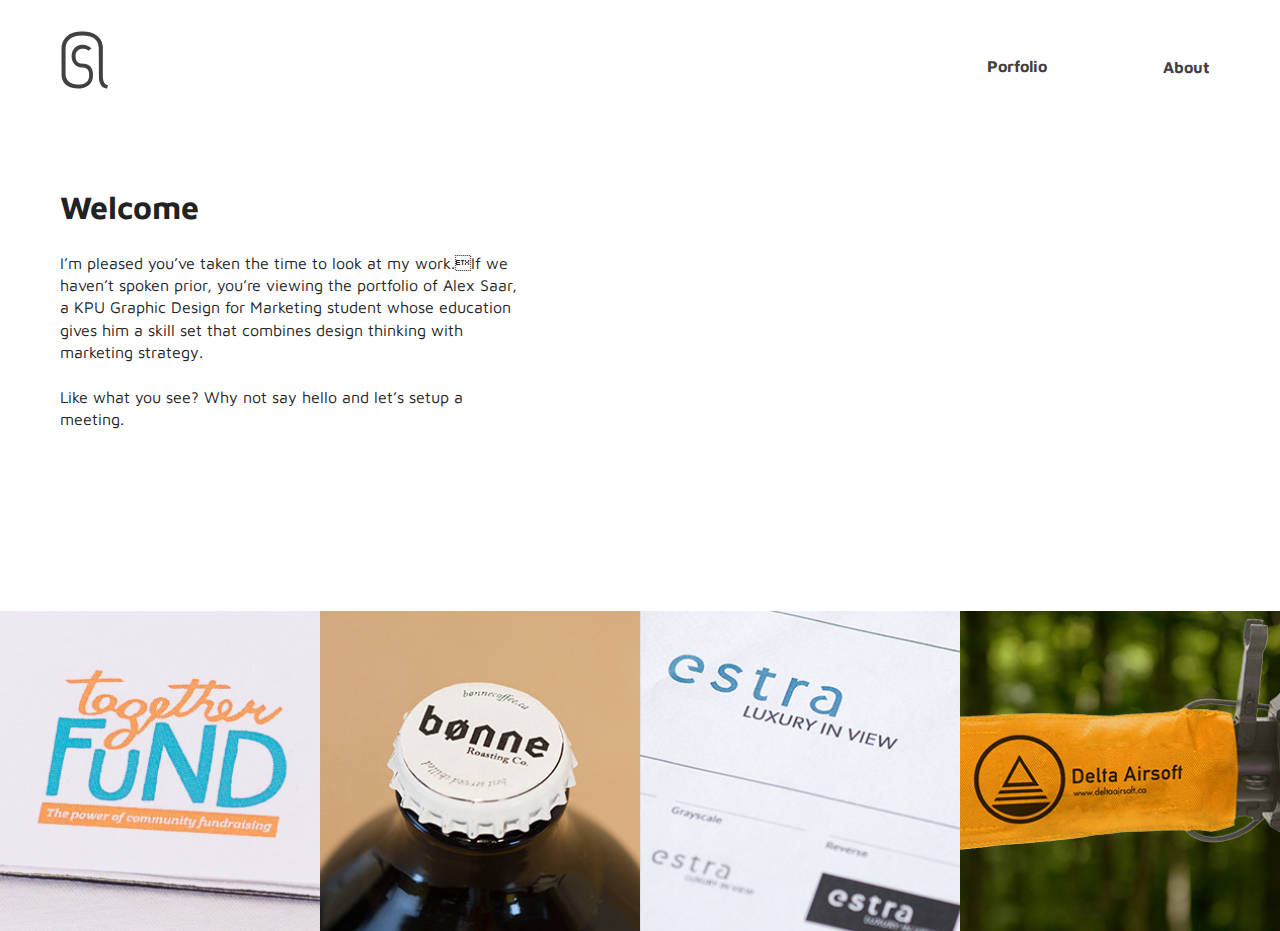
==== index.html @ 3344b03d "together fund update" ====
<!doctype html>
<html class="no-js" lang="">
<head>
  <meta charset="utf-8">
  <meta http-equiv="x-ua-compatible" content="ie=edge">
  <title>Alex Saar - Graphic Designer</title>
  <meta name="description" content="">
  <meta name="viewport" content="width=device-width, initial-scale=1">

  <link rel="apple-touch-icon" href="apple-touch-icon.png">
  <!-- Place favicon.ico in the root directory -->

  <link rel="stylesheet" href="css/normalize.css">
  <link rel="stylesheet" href="css/main.css">
  <link href='https://fonts.googleapis.com/css?family=Maven+Pro:400,700,500' rel='stylesheet' type='text/css'>
  <script src="js/vendor/modernizr-2.8.3.min.js"></script>
</head>
<body>
  <div class="wrapper">

    <!--HEADER SECTION!-->
    <section id="header">
      <div class="logo">
        <a class="logo_link" href="index.html"></a>
        <!--<img src="img/logo_blk.png" width=50px height=60px></img>-->
      </div>
      <ul class="header_nav">
        <li class="about"><a href="about.html">About</a></li>
      </ul>
      <div class="dropdown">
        <button class="dropbtn">Porfolio</button>
        <div class="dropdown-content">
          <a href="work_togetherfund.html">Together Fund</a>
          <a href="work_bonne.html">Bonne Roasting Co.</a>
          <a href="work_estra.html">Estra</a>
          <a href="work_delta.html">Delta Airsoft</a>
        </div>
      </div>
      <div class="header_text">
        <h1>Welcome</h1>
        <p>I’m pleased you’ve taken the time to look at my work.If we haven’t spoken prior, you’re viewing the portfolio of Alex Saar, a KPU Graphic Design for Marketing student whose education gives him a skill set that combines design thinking with marketing strategy.
          <br><br>Like what you see? Why not say hello and let’s setup a meeting.</p>
        </div>
      </section>

      <!--MIDDLE  SECTION!-->
      <section id="middle">
        <div class="content-left">
        </div>
        <div class="content-right">
        </div>
      </section>

    </div>
    <!--FOOTER SECTION!-->
    <section id="footer" class="landing">
      <div class="work_icon">
        <a class="thumb_link" href="work_togetherfund.html">
          <div class="work_icon_type">
            <h1>St. Paul’s Hospital Foundation:<br>Together Fund Program</h1><p>Branding<br>Art Direction<br>Copywriting<br>Image Development</p>
          </div>
          <img src="img/tf-thumb.jpg" width=auto height=auto></img>
        </a>
      </div>

      <div class="work_icon">
        <a class="thumb_link" href="work_bonne.html">
          <div class="work_icon_type">
            <h1 class="thumb_text">bønne Roasting Company:<br>Cold Brew Coffee</h1><p>Branding<br>Packaging Design<br>Image Development</p>
          </div>
          <img src="img/b-thumb.jpg" width=auto height=auto></img>
        </a>
      </div>

      <div class="work_icon">
        <a class="thumb_link" href="work_estra.html">
          <div class="work_icon_type">
            <h1 class="thumb_text">Estra Windows and Doors:<br>Corporate Identity Design</h1><p>Brand Positioning<br>Branding<br>Copywriting<br>Creative Direction<br>Image Development</p>
          </div>
          <img src="img/e-thumb.jpg" width=auto height=auto></img>
        </a>
      </div>

      <div class="work_icon">
        <a class="thumb_link" href="work_delta.html">
          <div class="work_icon_type">
            <h1 class="thumb_text">Delta Airsoft:<br>Multimedia Design</h1><p>Branding<br>Copywriting<br>Copywriting<br>User Experience Design<br>Image Development</p>
          </div>
          <img src="img/d-thumb.jpg" width=auto height=auto></img>
        </a>
      </div>
    </section>
    <script src="https://code.jquery.com/jquery-1.12.0.min.js"></script>
    <script>window.jQuery || document.write('<script src="js/vendor/jquery-1.12.0.min.js"><\/script>')</script>
    <script src="js/plugins.js"></script>
    <script src="js/main.js"></script>


  </body>
  </html>
---- css/main.css ----
/*! HTML5 Boilerplate v5.3.0 | MIT License | https://html5boilerplate.com/ */

/*
 * What follows is the result of much research on cross-browser styling.
 * Credit left inline and big thanks to Nicolas Gallagher, Jonathan Neal,
 * Kroc Camen, and the H5BP dev community and team.
 */

/* ==========================================================================
   Base styles: opinionated defaults
   ========================================================================== */

html {
    color: #222;
    font-size: 1em;
    line-height: 1.4;
}

/*
 * Remove text-shadow in selection highlight:
 * https://twitter.com/miketaylr/status/12228805301
 *
 * These selection rule sets have to be separate.
 * Customize the background color to match your design.
 */

::-moz-selection {
    background: #b3d4fc;
    text-shadow: none;
}

::selection {
    background: #b3d4fc;
    text-shadow: none;
}

/*
 * A better looking default horizontal rule
 */

hr {
    display: block;
    height: 1px;
    border: 0;
    border-top: 1px solid #ccc;
    margin: 1em 0;
    padding: 0;
}

/*
 * Remove the gap between audio, canvas, iframes,
 * images, videos and the bottom of their containers:
 * https://github.com/h5bp/html5-boilerplate/issues/440
 */

audio,
canvas,
iframe,
img,
svg,
video {
    vertical-align: middle;
}

/*
 * Remove default fieldset styles.
 */

fieldset {
    border: 0;
    margin: 0;
    padding: 0;
}

/*
 * Allow only vertical resizing of textareas.
 */

textarea {
    resize: vertical;
}

/* ==========================================================================
   Browser Upgrade Prompt
   ========================================================================== */

.browserupgrade {
    margin: 0.2em 0;
    background: #ccc;
    color: #000;
    padding: 0.2em 0;
}

/* ==========================================================================
   Author's custom styles
   ========================================================================== */
.wrapper {
  width:auto;
  height:auto;
  font-family:maven pro;
  position:relative;
}

.wrapper p {
  font-size
}

.wrapper.construction {
  background-color:#414042;
}

.white_type {
  color:white;
}


/*START HEADER STYLES*/

.logo {
  width:50px;
  height:60px;
  display:inline-block;
  background-image:url(../img/logo-blk.png);
  background-size:cover;
}

.logo:hover {
  background-image:url(../img/logo-grey.png);
}

.logo a {
  display:block;
  width:50px;
  height:60px;
}

#header {
  padding:30px 60px;
}

#header.casestudy-bkg.bonne {
  background-image:url(../img/bonne-bkg.jpg);
  background-size: cover;
  background-repeat: no-repeat;
  /*height: 35vw;*/
  padding:30px 60px;
  margin-bottom:30px;
}

#header.casestudy-bkg.togetherfund {
  background-image:url(../img/togetherfund-bkg.jpg);
  background-size: cover;
  background-repeat: no-repeat;
  /*height: 35vw;*/
  padding:30px 60px;
  margin-bottom:30px;
}

#header ul{
  float:right;
  text-align:right;
  list-style-type:none;
  text-decoration:none;
  font-size:16px;
  font-weight:bold;
}

.header_nav li {
  display:inline-block;
}

.header_nav a{
  display:block;
  text-decoration:none;
  margin-left: 60px;
  padding:10px;
  color:#414042;

}

.header_nav a:hover {
  color:#cbcbcb;
}

.header_text {
  margin-top:90px;
  margin-bottom:30px;
  width:40%;
}

.header_text.togetherfund {
  margin-top:90px;
  margin-bottom:30px;
  width:40%;
  color:black;
}

.bkg_textbox {
  display:flex;
  width: 31%;
  background-color:rgba(0,0,0,0.5);
  margin-left: -60px;
  margin-bottom: -30px;
  padding-left: 60px;
  padding-right: 60px;
  padding-top:30px;
  border-radius:0 60px 0 0;
}

.bkg_textbox p{
  color:white;
  font-weight: lighter;

}

.bkg_textbox h1{
  height:0px;
  color:white;
  font-weight:bold;
  font-size:16px;
}

/* Drop Down Styles */

.dropbtn {
  background-color:inherit;
  color:#414042;
  font-size:16px;
  font-weight:bold;
  border:none;
  cursor:pointer;
  margin-left:100px;
}

.dropdown {
  padding-top:24px;
  position: relative;
  float:right;
  display:inline-block;
}

.dropdown-content {
  display:none;
  position absolute;
  background-color:rgba(0,0,0,0.5);
  padding-top: 40px;
  padding-bottom:10px;
  margin-top:-35px;
  margin-right:-20px;
  min-width:185px;
  border-radius:0 25px 0 0;
}

.dropdown-content a {
  color:#bbbbbb;
  padding:12px 16px;
  text-decoration:none;
  font-size:13px;
  display:block;
  line-height:70%;
}


.dropdown-content a:hover {
  color:white;
  font-weight:bolder;
}


.dropdown:hover .dropdown-content {
  display:block;
}

.dropdown:hover .dropbtn {
  color:white;
  pointer-events:none;

}

.casestudy_image img {
  width:100%;
  height:auto;
}


/* Header Content Styles*/






/*START MIDDLE STYLES (CASESTUDY 2PAGES)
#header.casestudy-bkg {
  background-image:url(../img/bonne_bkg.jpg);
  background-repeat:no-repeat;
  margin:0;
}
*/

.logo .white-logo{
  background-image:url(../img/logo-wht.png);
}


#middle {
display:flex;
width:100%;
height:auto;
margin-bottom:120px;
}


.content-left {
  width:30%;
  height:auto;
  margin-left:60px;
}

.content-right {
  float:right;
  width:60%;
  height:auto;
  margin-right:60px;
  margin-left:60px;
}

.casestudy_text {s
  font-size:16px;
}

.casestudy_text h1{
  font-weight:bold;
  font-size:16px;
}

.casestudy_image {
  width:100%;
}

.casestudy_image img{
}

.casestudy_double_image {
  margin-top:30px;
}

.casestudy_double_image img{
  display:inline-block;
  float:left;
  width:40%;
  margin-right:30px;

}

.right-img img{
  margin-right:-30px;
}

/*FOOTER STYLES*/

#footer {
bottom:0;
width:100%;
height:100%;
/*margin:120px -60px 0 -60px; */

}

.work_icon {
  width:25%;
  height:auto;
  display:inline-block;
  float:left;
  position: relative;


}

.work_icon img {
  width:100%;
}

.work_icon_type {
  padding-left:10%;
  padding-right:10%;
  padding-top:5%;
  position:absolute;
  width:80%;
  height:95%;
  background-color:rgba(0,0,0,0.5);
  font-size: 16px;
  font-size: 1vw;
  color:#bbbbbb;
  opacity: 0;
  -webkit-transition: all 700ms ease;
  -moz-transition: all 700ms ease;
  -o-transition: all 700ms ease;
  transition: all 700ms ease;
}

.back_icon_type {
  padding-left:10%;
  padding-right:10%;
  padding-top:5%;
  position:absolute;
  width:80%;
  height:95%;
  background-color:rgba(0,0,0,0.5);
  font-size: 16px;
  font-size: 1vw;
  color:#bbbbbb;
}

@media screen and (max-width:800px) {
  .work_icon {
    width:50%;
  }
}

.work_icon_type:hover {
  opacity:1;
  background-color:rgba(0,0,0,0.6)
}

.work_icon_type h1{
  font-size:1.5vw;
  color:white;
}

.back_icon_type h1{
  font-size:1.5vw;
  color:white;
}

/*.thumb_link_container {
  padding:5px;
  margin-top:10px;
  display:inline-block;
  border-style:solid;
  border-width:2px;
  border-color:white;
}*/

.work_icon_type a{
  width:100px;
  height:100%;
  text-decoration:none;
  font-size:1.5vw;
  font-weight:bold;
  color:#ffffff;
}



.work_icon_type a:hover {
  color:#bbbbbb;
}


/* START STYLES FOR ABOUT PAGE */

.about_image {
  position:absolute;
  display:inline-block;
  float:right;
  margin-left:60px;
  margin-top:30px;
  width:315px;
  height:150px;
  background-image:url(../img/about-image.jpg);
}

.header_text .about {
  margin-top:90px;
  width:40%;
}

.contact_info p {
  margin-bottom:5px;
}

.contact_info h1 {
  font-weight:bold;
  font-size:18px;
  margin-bottom:0;
  margin-top:0;

}

.contact_info h2 {
  font-weight:bold;
  font-size:18px;
  margin-top:0;
}

/* START STYLES FOR CONSTRUCTION PAGE */
#header.construction {
  width:100%;
  align-content:center;
  background-image:url(../img/main-bkg.jpg);
  background-size: cover;
  background-repeat: no-repeat;
  height: 40vw;
}

#middle.construction {
width:50%;
margin: 0 auto;
text-align:center;
background-color:#414042;
color:white;
}

.construction ul{
  text-align:right;
  text-decoration:none;
  list-style:none;
}

/* START STYLES FOR RESPONSIVITY */


/* Case Study Page */

@media screen and (max-width:540px) {
    .bkg_textbox {
      display:flex;
      width: auto;
      background-color:rgba(0,0,0,0.5);
      margin-left: -60px;
      margin-right:-60px;
      margin-bottom: -30px;
      padding-right: 30px;
      padding-top:30px;
      border-radius:0 60px 0 0;
    }

    #middle {
    display:block;
    height:auto;
    margin-bottom:0;
    }

    .content-left {
      width:auto;
      height:auto;
      margin-left:30px;
      margin-right:30px;
    }

    .content-right {
      width:100%;
      float:right;
      height:auto;
      margin-left:0px;
      margin-right:0px;
    }

    .casestudy_text {s
      font-size:16px;
      }

    .casestudy_text h1{
      font-weight:bold;
      font-size:16px;
    }

    .casestudy_image {
      width:100%;
    }

    .casestudy_image img{
    }

    .casestudy_double_image {
      margin-top:30px;
    }

    .casestudy_double_image img{
      display:inline-block;
      float:left;
      width:100%;
      margin-right:30px;

    }

  .left-img {
    margin-bottom:30px;
  }

  .right-img {
    margin-bottom:30px;
  }

  /* Header Navigation */
  .header_nav a{
    display:block;
    text-decoration:none;
    margin-left: 60px;
    padding:0px;
    color:#414042;
    margin-top:0;
    margin-bottom:0;

  }

ul.header_nav.white{
  margin-top:0;
  margin-bottom:0;
}

ul.header_nav{
  margin-top:0;
  margin-bottom:0;
}

  .header_text {
    margin-top:90px;
    margin-bottom:30px;
    width:auto;
    margin-right:-30px;
  }

.header_text h1 {
  font-size: 1.5em;
}

#header {
  padding:30px 60px 30px 30px;
}

#header.casestudy-bkg {
  background-image:url(../img/bonne-bkg2.jpg);
  background-size: cover;
  background-repeat: no-repeat;
  background-position-y:-70px;
  padding:30px 60px 30px 30px;
  margin-bottom:30px;
}

  /* Drop Down Styles */

  .dropbtn {
    background-color:inherit;
    color:#414042;
    font-size:16px;
    font-weight:bold;
    border:none;
    cursor:pointer;
    margin-left:100px;
  }

  .dropdown {
    padding-top:24px;
    position: relative;
    float:right;
    display:inline-block;
    margin-top:-50px;
  }

  .dropdown-content {
    display:none;
    position absolute;
    background-color:rgba(0,0,0,0.5);
    padding-top: 40px;
    padding-bottom:10px;
    margin-top:-35px;
    margin-right:-20px;
    min-width:185px;
    border-radius:0 25px 0 0;
  }

  .dropdown-content a {
    color:#bbbbbb;
    padding:12px 16px;
    text-decoration:none;
    font-size:13px;
    display:block;
    line-height:70%;
  }


  .dropdown-content a:hover {
    color:white;
    font-weight:bolder;
  }


  .dropdown:hover .dropdown-content {
    display:block;
  }

  .dropdown:hover .dropbtn {
    color:white;
    pointer-events:none;

  }

  .casestudy_image img {
    width:100%;
    height:auto;
  }

  /* footer Styles */
  .work_icon_type {
    padding-left:10%;
    padding-right:10%;
    padding-top:5%;
    position:absolute;
    width:80%;
    height:95%;
    background-color:rgba(0,0,0,0.5);
    font-size: 16px;
    font-size: 2.5vw;
    color:#bbbbbb;
    opacity:100;
    -webkit-transition: all 700ms ease;
    -moz-transition: all 700ms ease;
    -o-transition: all 700ms ease;
    transition: all 700ms ease;
  }

  .back_icon_type {
    background-color:rgba(0,0,0,0.8);

  }

  .work_icon_type h1{
    font-size: 3vw;

  }

  .back_icon_type h1{
    font-size: 3vw;

  }

/* About page Styles */

  .about_image {
    margin-left:30px;
  }


}

@media screen and (max-width:900px) {
    .casestudy_double_image img{
      display:inline-block;
      float:left;
      width:100%;
      margin-right:30px;

    }

  .left-img {
    margin-bottom:30px;
  }

  .right-img {
    margin-bottom:30px;
  }
}

@media screen and (max-width:1024px) {

}

@media screen and (max-width:1300px) {
  .wrapper {
    width:auto;
    height:auto;
    font-family:maven pro;
    position:relative;
  }
}

/* ==========================================================================
   Helper classes
   ========================================================================== */

/*
 * Hide visually and from screen readers
 */

.hidden {
    display: none !important;
}

/*
 * Hide only visually, but have it available for screen readers:
 * http://snook.ca/archives/html_and_css/hiding-content-for-accessibility
 */

.visuallyhidden {
    border: 0;
    clip: rect(0 0 0 0);
    height: 1px;
    margin: -1px;
    overflow: hidden;
    padding: 0;
    position: absolute;
    width: 1px;
}

/*
 * Extends the .visuallyhidden class to allow the element
 * to be focusable when navigated to via the keyboard:
 * https://www.drupal.org/node/897638
 */

.visuallyhidden.focusable:active,
.visuallyhidden.focusable:focus {
    clip: auto;
    height: auto;
    margin: 0;
    overflow: visible;
    position: static;
    width: auto;
}

/*
 * Hide visually and from screen readers, but maintain layout
 */

.invisible {
    visibility: hidden;
}

/*
 * Clearfix: contain floats
 *
 * For modern browsers
 * 1. The space content is one way to avoid an Opera bug when the
 *    `contenteditable` attribute is included anywhere else in the document.
 *    Otherwise it causes space to appear at the top and bottom of elements
 *    that receive the `clearfix` class.
 * 2. The use of `table` rather than `block` is only necessary if using
 *    `:before` to contain the top-margins of child elements.
 */

.clearfix:before,
.clearfix:after {
    content: " "; /* 1 */
    display: table; /* 2 */
}

.clearfix:after {
    clear: both;
}

/* ==========================================================================
   EXAMPLE Media Queries for Responsive Design.
   These examples override the primary ('mobile first') styles.
   Modify as content requires.
   ========================================================================== */

@media only screen and (min-width: 35em) {
    /* Style adjustments for viewports that meet the condition */
}

@media print,
       (-webkit-min-device-pixel-ratio: 1.25),
       (min-resolution: 1.25dppx),
       (min-resolution: 120dpi) {
    /* Style adjustments for high resolution devices */
}

/* ==========================================================================
   Print styles.
   Inlined to avoid the additional HTTP request:
   http://www.phpied.com/delay-loading-your-print-css/
   ========================================================================== */

@media print {
    *,
    *:before,
    *:after,
    *:first-letter,
    *:first-line {
        background: transparent !important;
        color: #000 !important; /* Black prints faster:
                                   http://www.sanbeiji.com/archives/953 */
        box-shadow: none !important;
        text-shadow: none !important;
    }

    a,
    a:visited {
        text-decoration: underline;
    }

    a[href]:after {
        content: " (" attr(href) ")";
    }

    abbr[title]:after {
        content: " (" attr(title) ")";
    }

    /*
     * Don't show links that are fragment identifiers,
     * or use the `javascript:` pseudo protocol
     */

    a[href^="#"]:after,
    a[href^="javascript:"]:after {
        content: "";
    }

    pre,
    blockquote {
        border: 1px solid #999;
        page-break-inside: avoid;
    }

    /*
     * Printing Tables:
     * http://css-discuss.incutio.com/wiki/Printing_Tables
     */

    thead {
        display: table-header-group;
    }

    tr,
    img {
        page-break-inside: avoid;
    }

    img {
        max-width: 100% !important;
    }

    p,
    h2,
    h3 {
        orphans: 3;
        widows: 3;
    }

    h2,
    h3 {
        page-break-after: avoid;
    }
}
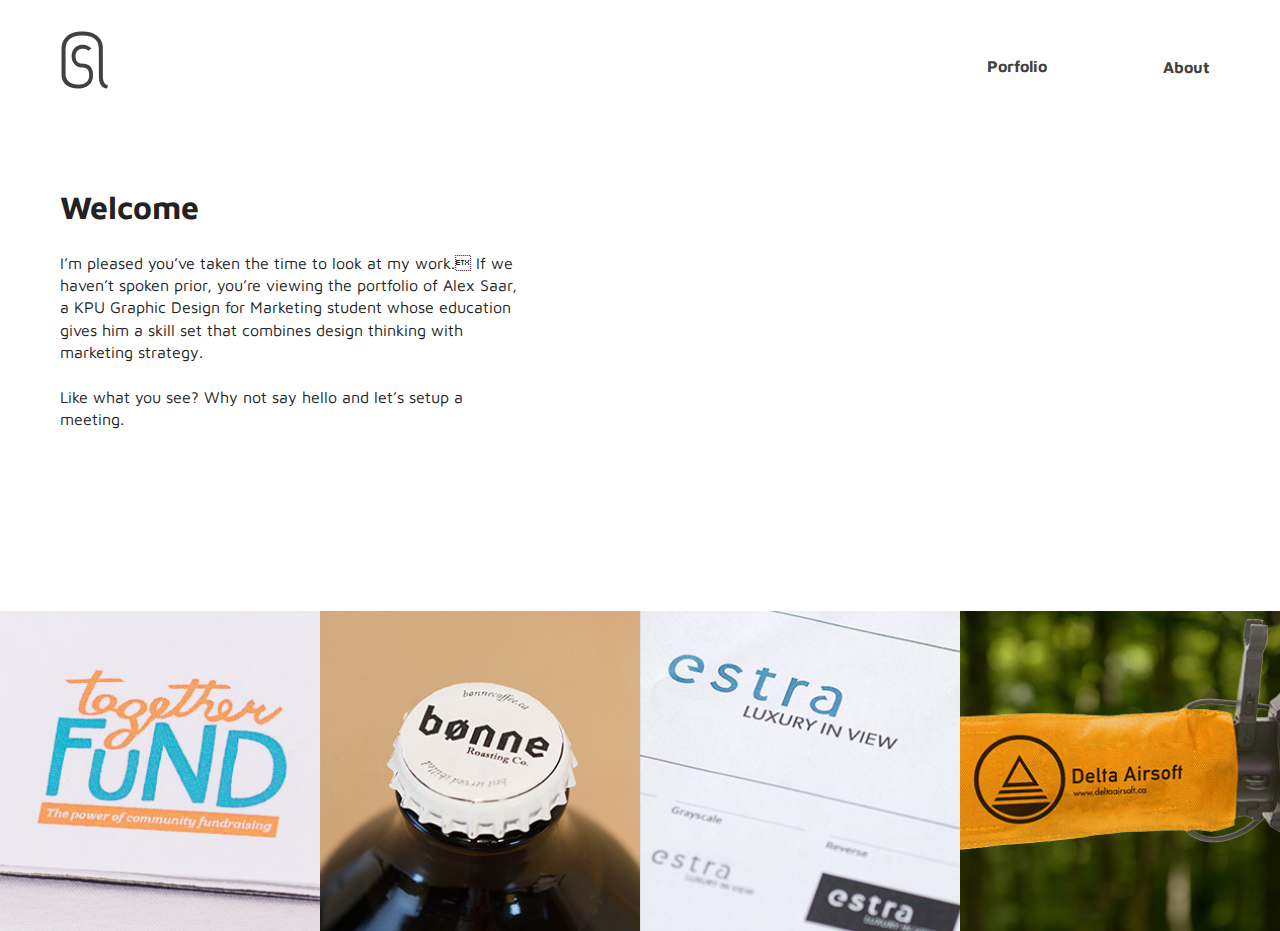
==== commit 58895049: "proofreading" ====
--- a/index.html
+++ b/index.html
@@ -9,6 +9,7 @@
 
   <link rel="apple-touch-icon" href="apple-touch-icon.png">
   <!-- Place favicon.ico in the root directory -->
+  <link rel="icon" href="favicon.ico?">
 
   <link rel="stylesheet" href="css/normalize.css">
   <link rel="stylesheet" href="css/main.css">
@@ -32,13 +33,13 @@
         <div class="dropdown-content">
           <a href="work_togetherfund.html">Together Fund</a>
           <a href="work_bonne.html">Bonne Roasting Co.</a>
-          <a href="work_estra.html">Estra</a>
-          <a href="work_delta.html">Delta Airsoft</a>
+          <a href="underconstruction.html">Estra</a>
+          <a href="underconstruction.html">Delta Airsoft</a>
         </div>
       </div>
       <div class="header_text">
         <h1>Welcome</h1>
-        <p>I’m pleased you’ve taken the time to look at my work.If we haven’t spoken prior, you’re viewing the portfolio of Alex Saar, a KPU Graphic Design for Marketing student whose education gives him a skill set that combines design thinking with marketing strategy.
+        <p>I’m pleased you’ve taken the time to look at my work. If we haven’t spoken prior, you’re viewing the portfolio of Alex Saar, a KPU Graphic Design for Marketing student whose education gives him a skill set that combines design thinking with marketing strategy.
           <br><br>Like what you see? Why not say hello and let’s setup a meeting.</p>
         </div>
       </section>
@@ -73,7 +74,7 @@
       </div>
 
       <div class="work_icon">
-        <a class="thumb_link" href="work_estra.html">
+        <a class="thumb_link" href="underconstruction.html">
           <div class="work_icon_type">
             <h1 class="thumb_text">Estra Windows and Doors:<br>Corporate Identity Design</h1><p>Brand Positioning<br>Branding<br>Copywriting<br>Creative Direction<br>Image Development</p>
           </div>
@@ -82,7 +83,7 @@
       </div>
 
       <div class="work_icon">
-        <a class="thumb_link" href="work_delta.html">
+        <a class="thumb_link" href="underconstruction.html">
           <div class="work_icon_type">
             <h1 class="thumb_text">Delta Airsoft:<br>Multimedia Design</h1><p>Branding<br>Copywriting<br>Copywriting<br>User Experience Design<br>Image Development</p>
           </div>
--- a/css/main.css
+++ b/css/main.css
@@ -105,10 +105,6 @@
   font-size
 }
 
-.wrapper.construction {
-  background-color:#414042;
-}
-
 .white_type {
   color:white;
 }
@@ -155,6 +151,16 @@
   padding:30px 60px;
   margin-bottom:30px;
 }
+
+#header.construction {
+  background-color:#f6f4f5;
+  background-image:url(../img/underconstruction.jpg);
+  background-size: cover;
+  background-repeat: no-repeat;
+  height: 51vw;
+  padding:30px 60px;
+}
+
 
 #header ul{
   float:right;
@@ -494,7 +500,7 @@
   margin-top:0;
 }
 
-/* START STYLES FOR CONSTRUCTION PAGE */
+/* START STYLES FOR CONSTRUCTION PAGE
 #header.construction {
   width:100%;
   align-content:center;
@@ -517,6 +523,7 @@
   text-decoration:none;
   list-style:none;
 }
+*/
 
 /* START STYLES FOR RESPONSIVITY */
 
